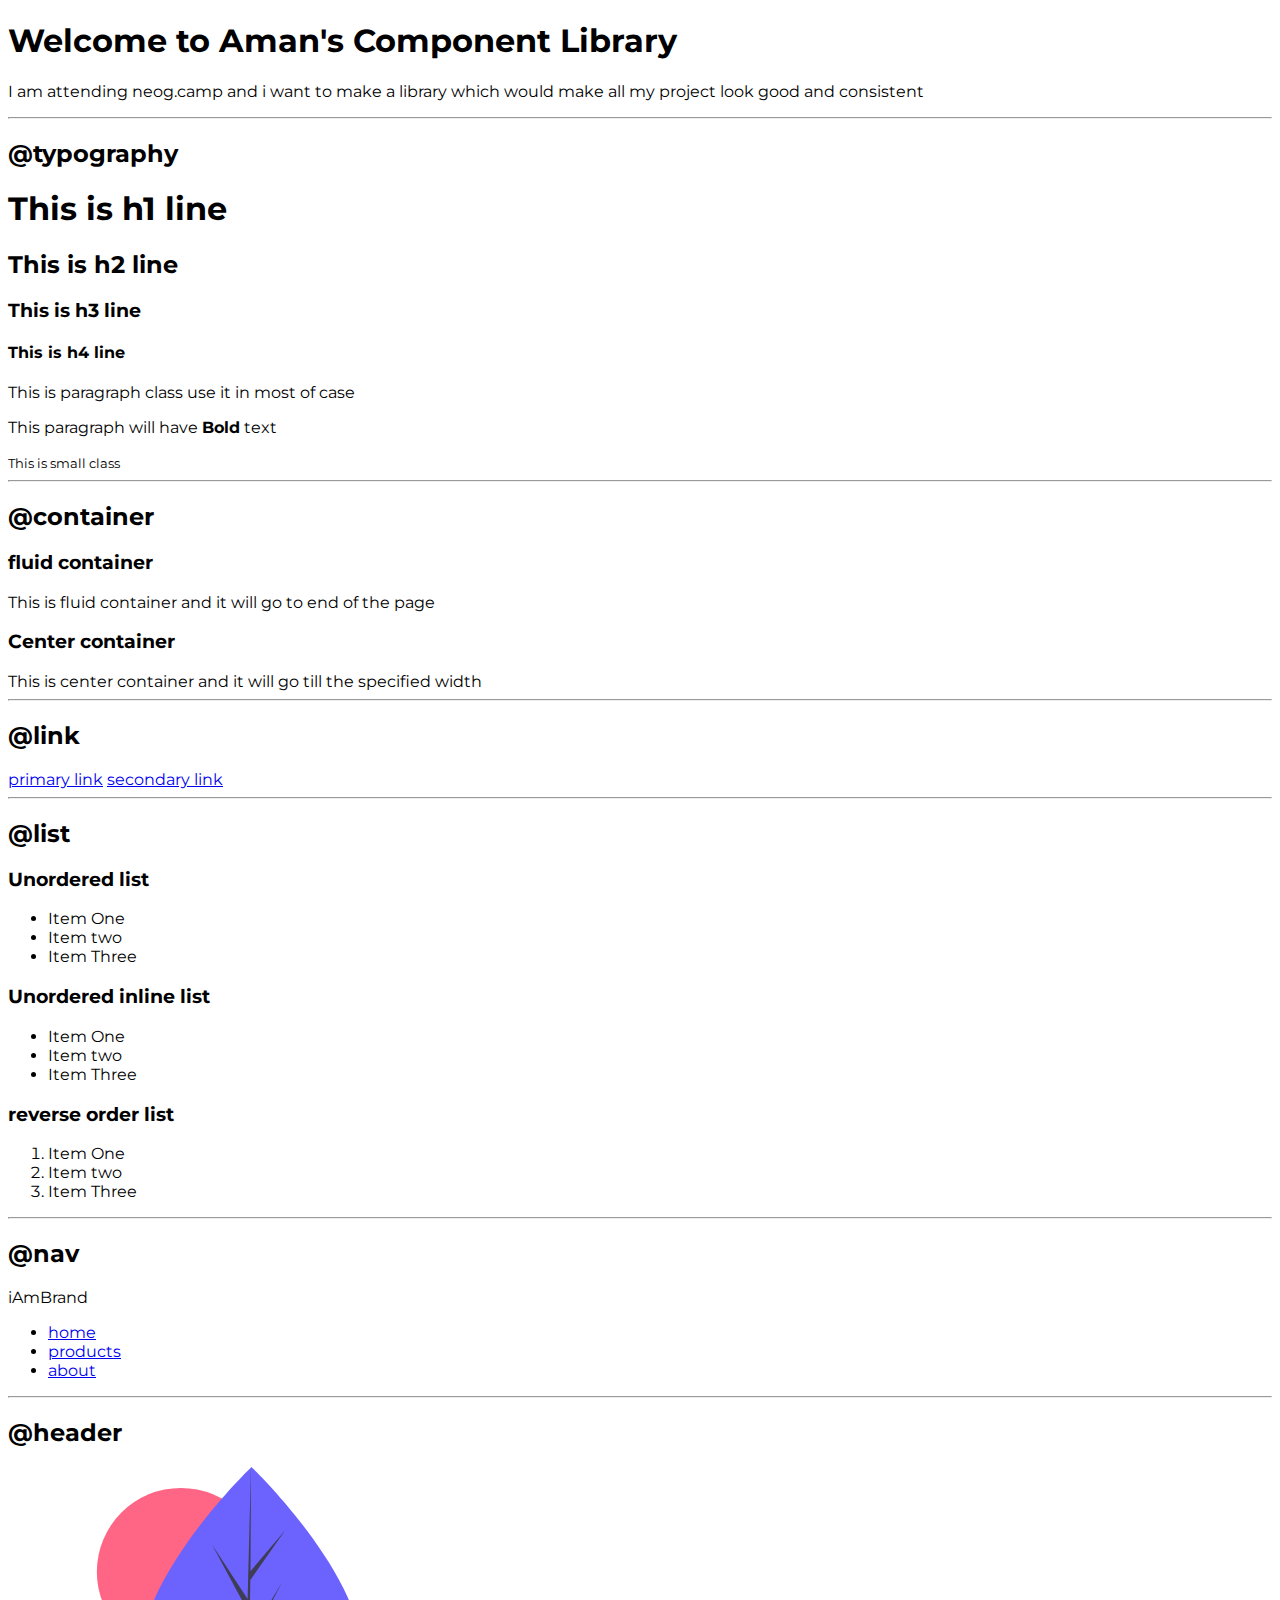
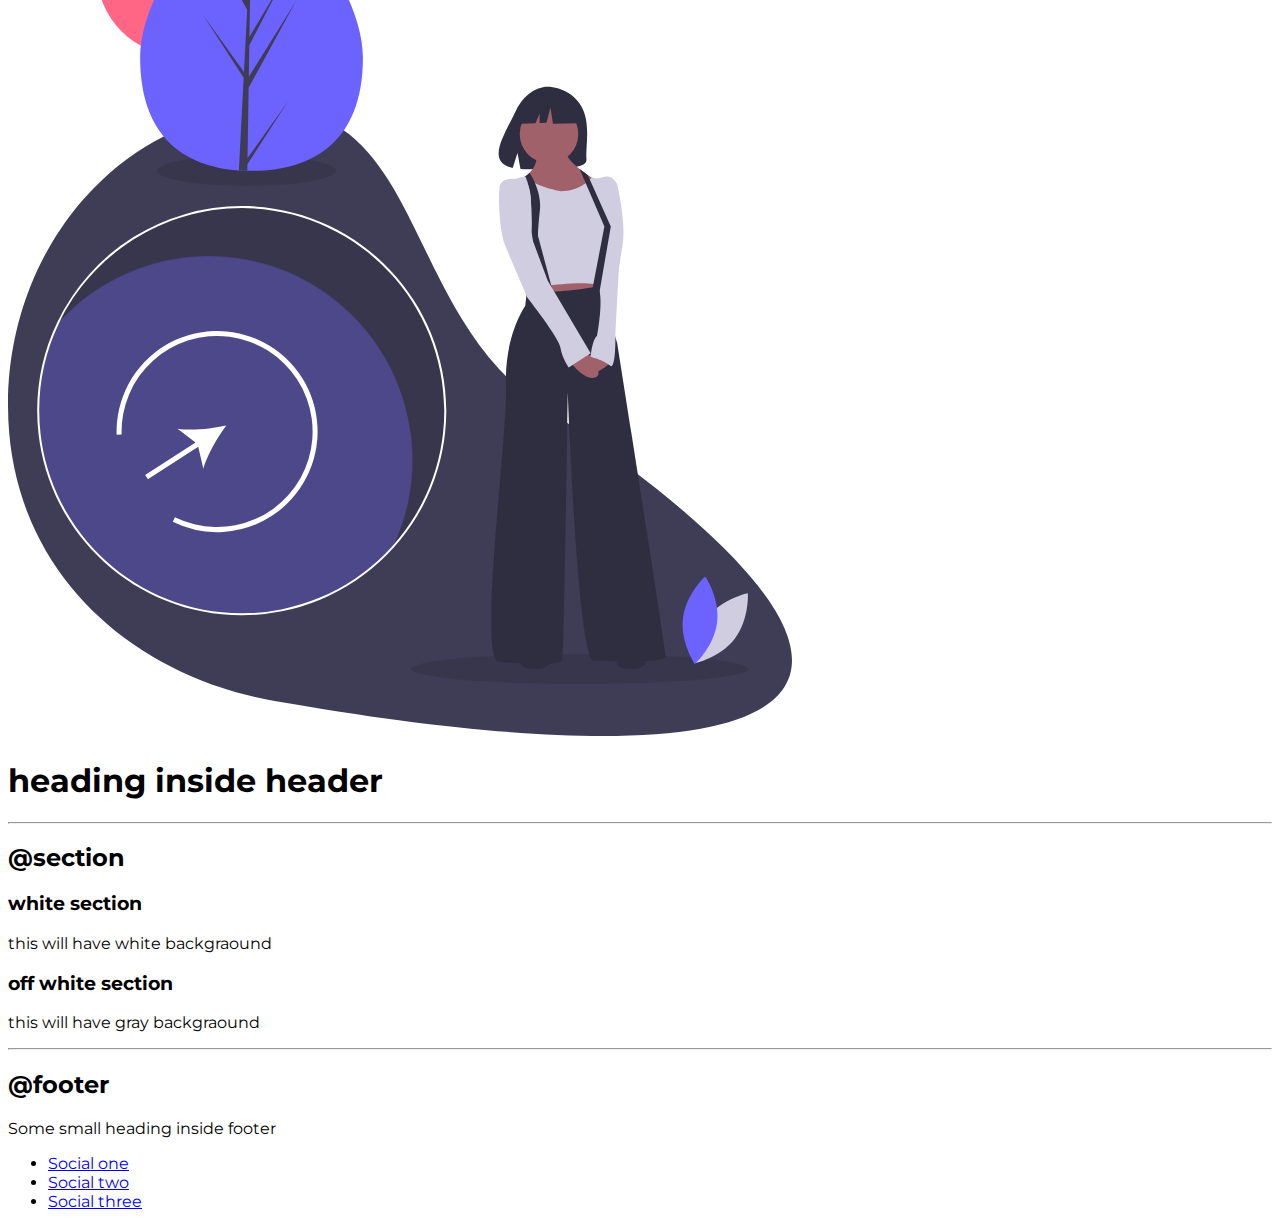
==== index.html @ be86d50c "create css" ====
<!DOCTYPE html>
<html lang="en">

<head>
    <meta charset="UTF-8">
    <meta http-equiv="X-UA-Compatible" content="IE=edge">
    <meta name="viewport" content="width=device-width, initial-scale=1.0">
    <title>Component Library</title>

    <link href="styles.css" rel="stylesheet"/>
</head>

<body>
    <h1>Welcome to Aman's Component Library</h1>
    <p>I am attending neog.camp and i want to make a library which would make all my project look good and consistent
    </p>
    <hr>

    <h2>@typography </h2>
    <h1>This is h1 line</h1>
    <h2>This is h2 line</h2>
    <h3>This is h3 line</h3>
    <h4>This is h4 line</h4>
    <p>This is paragraph class use it in most of case</p>
    <p>This paragraph will have <strong>Bold</strong> text</p>
    <small>This is small class</small>
    <hr>
    
    <h2>@container</h2>
    <h3>fluid container</h3>
    <div>This is fluid container and it will go to end of the page</div>

    <h3>Center container</h3>
    <div>This is center container and it will go till the specified width</div>
    <hr>
    
    <h2>@link</h2>
    <a href="https://google.com">primary link</a>
    <a href="/">secondary link</a>
    <hr>

    <h2>@list</h2>

    <h3>Unordered list</h3>
    <ul>
        <li>Item One</li>
        <li>Item two</li>
        <li>Item Three</li>
    </ul>

    <h3>Unordered inline list</h3>
    <ul>
        <li>Item One</li>
        <li>Item two</li>
        <li>Item Three</li>
    </ul>
    <h3>reverse order list</h3>
    <ol>
        <li>Item One</li>
        <li>Item two</li>
        <li>Item Three</li>
    </ol>
    <hr>

    <h2>@nav</h2>
    <nav>
        <div>iAmBrand</div>
        <ul>
            <li>
                <a href="/">home</a>
            </li>
            <li>
                <a href="/">products</a>
            </li>
            <li>
                <a href="/">about</a>
            </li>
        </ul>
    </nav>
    <hr>

    <h2>@header</h2>
    <header>
        <img src="image/hero.svg">
        <!-- use SVG image  -->
        <!-- we can download from unDraw/unsplash  -->
        <!-- for color choice use tailwind -->
        <h1>heading inside header</h1>
    </header>
    <hr>

    <h2>@section</h2>

    <section>
        <h3>white section</h3>
        <p> this will have white backgraound </p>
    </section>

    <section>
        <h3>off white section</h3>
        <p> this will have gray backgraound </p>
    </section>

    <hr>

    <h2>@footer</h2>

    <footer>
        <div>Some small heading inside footer</div>
        <ul>
            <li><a href="/">Social one</a></li>
            <li><a href="/">Social two</a></li>
            <li><a href="/">Social three</a></li>
        </ul>
    </footer>



</body>

</html>
---- styles.css ----
@import url('https://fonts.googleapis.com/css2?family=Montserrat:wght@400;700&display=swap');
body {
    font-family: 'Montserrat', sans-serif;
}
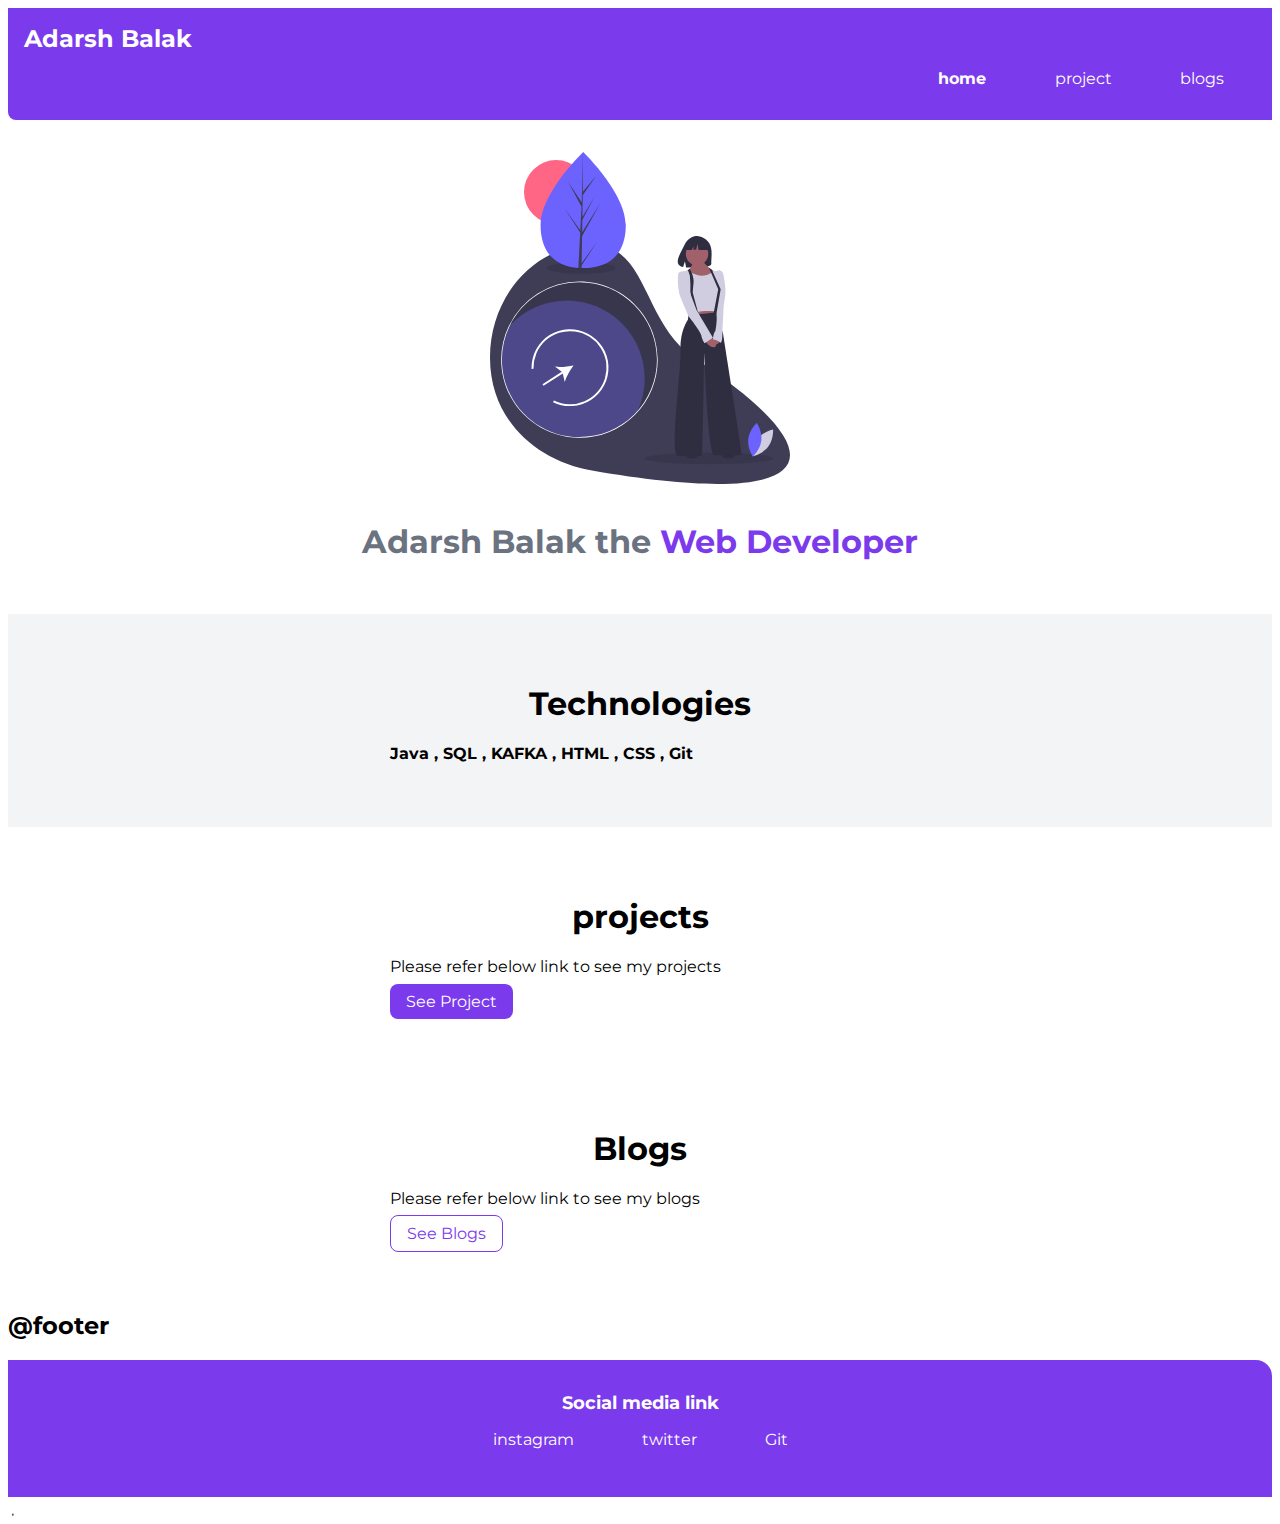
==== commit 6a9dfbca: "css" ====
--- a/index.html
+++ b/index.html
@@ -1,121 +1,73 @@
 <!DOCTYPE html>
 <html lang="en">
-
 <head>
     <meta charset="UTF-8">
     <meta http-equiv="X-UA-Compatible" content="IE=edge">
     <meta name="viewport" content="width=device-width, initial-scale=1.0">
-    <title>Component Library</title>
+    <title>Home | Adarsh balika</title>
 
-    <link href="styles.css" rel="stylesheet"/>
+    <link href="styles.css" rel="stylesheet" />
+
 </head>
-
 <body>
-    <h1>Welcome to Aman's Component Library</h1>
-    <p>I am attending neog.camp and i want to make a library which would make all my project look good and consistent
-    </p>
-    <hr>
-
-    <h2>@typography </h2>
-    <h1>This is h1 line</h1>
-    <h2>This is h2 line</h2>
-    <h3>This is h3 line</h3>
-    <h4>This is h4 line</h4>
-    <p>This is paragraph class use it in most of case</p>
-    <p>This paragraph will have <strong>Bold</strong> text</p>
-    <small>This is small class</small>
-    <hr>
-    
-    <h2>@container</h2>
-    <h3>fluid container</h3>
-    <div>This is fluid container and it will go to end of the page</div>
-
-    <h3>Center container</h3>
-    <div>This is center container and it will go till the specified width</div>
-    <hr>
-    
-    <h2>@link</h2>
-    <a href="https://google.com">primary link</a>
-    <a href="/">secondary link</a>
-    <hr>
-
-    <h2>@list</h2>
-
-    <h3>Unordered list</h3>
-    <ul>
-        <li>Item One</li>
-        <li>Item two</li>
-        <li>Item Three</li>
-    </ul>
-
-    <h3>Unordered inline list</h3>
-    <ul>
-        <li>Item One</li>
-        <li>Item two</li>
-        <li>Item Three</li>
-    </ul>
-    <h3>reverse order list</h3>
-    <ol>
-        <li>Item One</li>
-        <li>Item two</li>
-        <li>Item Three</li>
-    </ol>
-    <hr>
-
-    <h2>@nav</h2>
-    <nav>
-        <div>iAmBrand</div>
-        <ul>
-            <li>
-                <a href="/">home</a>
+    <nav class="navigation container">
+        <div class="nav-brand">Adarsh Balak</div>
+        <ul class="list-non-bullet">
+            <li class="list-item-inline link-active">
+                <a class="link" href="/index.html">home</a>
             </li>
-            <li>
-                <a href="/">products</a>
+            <li class="list-item-inline">
+                <a class="link" href="/project.html">project</a>
             </li>
-            <li>
-                <a href="/">about</a>
+            <li class="list-item-inline">
+                <a class="link" href="/blogs.html">blogs</a>
             </li>
         </ul>
     </nav>
-    <hr>
 
-    <h2>@header</h2>
-    <header>
-        <img src="image/hero.svg">
+    <header class="hero">
+        <img class="hero-img" src="image/hero.svg">
         <!-- use SVG image  -->
         <!-- we can download from unDraw/unsplash  -->
         <!-- for color choice use tailwind -->
-        <h1>heading inside header</h1>
+        <h1 class="hero-heading">Adarsh Balak the <span class="hero-heading-main">Web Developer</span></h1>
     </header>
-    <hr>
 
-    <h2>@section</h2>
+    <section class="section ow">
+        <div class="container container-center">
+        <h1>Technologies</h1>
+        <p><strong> Java  , SQL , KAFKA , HTML , CSS , Git </strong> </p>
 
-    <section>
-        <h3>white section</h3>
-        <p> this will have white backgraound </p>
+        </div>
     </section>
 
-    <section>
-        <h3>off white section</h3>
-        <p> this will have gray backgraound </p>
+
+    <section class="section">
+        <div class="container container-center">
+        <h1>projects</h1>
+        <p>Please refer below link to see my projects </p>
+        <a class="link link-primary" href="/project.html">See Project</a>
+
+        </div>
     </section>
 
-    <hr>
+    <section class="section">
+        <div class="container container-center">
+        <h1>Blogs</h1>
+        <p>Please refer below link to see my blogs </p>
+        <a class="link link-secondary" href="/project.html">See Blogs</a>
+        </div>
+    </section>
 
     <h2>@footer</h2>
-
-    <footer>
-        <div>Some small heading inside footer</div>
-        <ul>
-            <li><a href="/">Social one</a></li>
-            <li><a href="/">Social two</a></li>
-            <li><a href="/">Social three</a></li>
+    <footer class="footer">
+        <div class="footer-header">Social media link</div>
+        <ul class="social-link list-non-bullet">
+            <li class="list-item-inline"><a class="link" href="/">instagram</a></li>
+            <li class="list-item-inline"><a class="link" href="/">twitter</a></li>
+            <li class="list-item-inline"><a class="link" href="/">Git</a></li>
         </ul>
-    </footer>
-
-
+    </footer>̦
 
 </body>
-
 </html>--- a/styles.css
+++ b/styles.css
@@ -1,5 +1,136 @@
 @import url('https://fonts.googleapis.com/css2?family=Montserrat:wght@400;700&display=swap');
+
+:root{
+    --primary-color: #7C3AED;
+    --dark-gray-color: #6B7280;
+    --off-white-color: #F3F4F6;
+}
+
 body {
     font-family: 'Montserrat', sans-serif;
 }
- +hr{
+    margin: 2rem 0rem;
+}
+.container{
+    /* padding-left: 1rem;
+    padding-right: 1rem; */
+    padding: 1rem  0rem;
+}
+
+.container-center{
+    max-width: 500px;
+    margin: auto;
+}
+
+/* LINKS */
+.link{
+    text-decoration: none;
+    padding: 0.5rem 1rem;
+    margin-bottom: 1rem;
+}
+.link-primary{
+     background-color: var(--primary-color);
+     color: white;
+     border-radius: 0.5rem;
+     /* display: block; */
+
+}
+
+.link-secondary{
+    color: var(--primary-color);
+    border-radius: 0.5rem;
+    border: 1px solid var(--primary-color);
+}
+
+/* list */
+.list-non-bullet{
+    list-style: none;
+}
+
+.list-item-inline{
+    display: inline;
+    padding: 0rem 1rem;
+}
+
+/* navigation */
+
+.navigation{
+    background-color: var(--primary-color);
+    color: white;
+    padding: 1rem;
+    border-bottom-left-radius: 0.5rem;
+    
+    .link{
+        color: white;
+    }
+}
+.navigation ul{
+    text-align: right;
+}
+.navigation .nav-brand{
+    font-weight: bold;
+    font-size: x-large;
+}
+.navigation .link-active{
+    font-weight: bold;
+}
+
+/* header */
+
+.hero{
+    padding: 2rem ;
+}
+.hero .hero-img{
+    max-width: 300px;
+    display: block;
+    margin: auto;
+}
+
+.hero .hero-heading{
+    /* font-size: xx-large; */
+    /* margin: auto; */
+    text-align: center;
+    padding-top: 1rem;
+    color: var(--dark-gray-color);
+}
+.hero .hero-heading-main{
+    color: var(--primary-color);
+}
+
+/* section */
+
+section{
+    padding: 2rem 1rem;
+}
+
+section h2 , section h3 , section h1 {
+    text-align: center;
+    /* padding: 2rem 0rem; */
+}
+.ow{
+    background-color: var(--off-white-color);
+}
+
+/* footers */
+
+.footer{
+    background-color: var(--primary-color);
+    color: white;
+    text-align: center;
+    padding: 2rem;
+    border-top-right-radius: 1rem;
+}
+.footer .footer-header{
+    font-size: large;
+    font-weight: bold;
+}
+.footer .link{
+    color: white;
+}
+.footer ul{
+    padding-inline-start: 0px;
+}
+.line-below{
+    margin-bottom: 2rem;
+}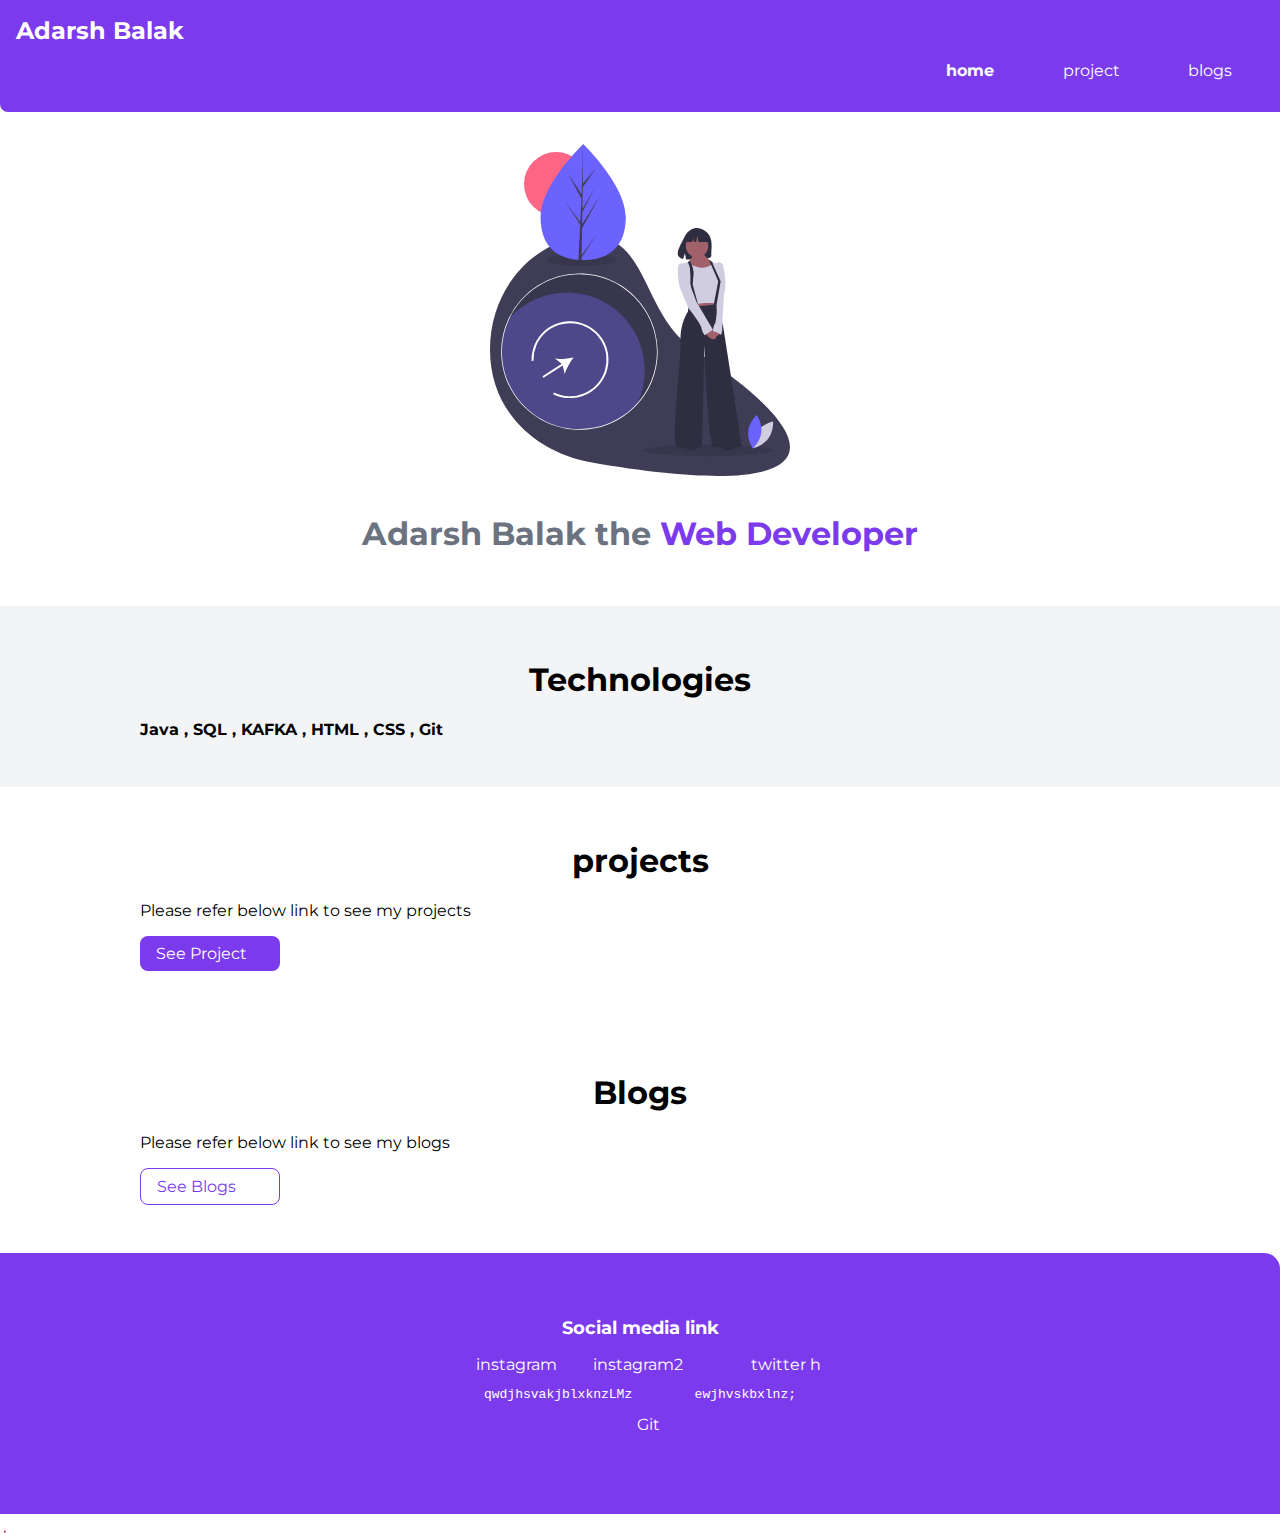
==== commit 0fc088fd: "changes for adding banana talk" ====
--- a/index.html
+++ b/index.html
@@ -1,5 +1,6 @@
 <!DOCTYPE html>
 <html lang="en">
+
 <head>
     <meta charset="UTF-8">
     <meta http-equiv="X-UA-Compatible" content="IE=edge">
@@ -7,8 +8,8 @@
     <title>Home | Adarsh balika</title>
 
     <link href="styles.css" rel="stylesheet" />
+</head>
 
-</head>
 <body>
     <nav class="navigation container">
         <div class="nav-brand">Adarsh Balak</div>
@@ -35,8 +36,8 @@
 
     <section class="section ow">
         <div class="container container-center">
-        <h1>Technologies</h1>
-        <p><strong> Java  , SQL , KAFKA , HTML , CSS , Git </strong> </p>
+            <h1>Technologies</h1>
+            <p><strong> Java , SQL , KAFKA , HTML , CSS , Git </strong> </p>
 
         </div>
     </section>
@@ -44,30 +45,37 @@
 
     <section class="section">
         <div class="container container-center">
-        <h1>projects</h1>
-        <p>Please refer below link to see my projects </p>
-        <a class="link link-primary" href="/project.html">See Project</a>
+            <h1>projects</h1>
+            <p>Please refer below link to see my projects </p>
+            <a class="link link-primary" href="/project.html">See Project</a>
 
         </div>
     </section>
 
     <section class="section">
         <div class="container container-center">
-        <h1>Blogs</h1>
-        <p>Please refer below link to see my blogs </p>
-        <a class="link link-secondary" href="/project.html">See Blogs</a>
+            <h1>Blogs</h1>
+            <p>Please refer below link to see my blogs </p>
+            <a class="link link-secondary" href="/project.html">See Blogs</a>
         </div>
     </section>
 
-    <h2>@footer</h2>
-    <footer class="footer">
+    <footer class="footer" id="footerid">
         <div class="footer-header">Social media link</div>
         <ul class="social-link list-non-bullet">
-            <li class="list-item-inline"><a class="link" href="/">instagram</a></li>
-            <li class="list-item-inline"><a class="link" href="/">twitter</a></li>
+            <li class="list-item-inline">
+                <a class="link" href="/">instagram</a>
+                <a class="link" href="/">instagram2</a>
+
+            </li>
+            <li class="list-item-inline">
+                <a class="link" href="/">twitter h</a>
+                <pre>qwdjhsvakjblxknzLMz        ewjhvskbxlnz;</pre>
+            </li>
             <li class="list-item-inline"><a class="link" href="/">Git</a></li>
         </ul>
     </footer>̦
+    <!-- <script src="app.js" type="text/javascript"></script> -->
+</body>
 
-</body>
 </html>--- a/styles.css
+++ b/styles.css
@@ -8,6 +8,7 @@
 
 body {
     font-family: 'Montserrat', sans-serif;
+    margin: 0px;
 }
 hr{
     margin: 2rem 0rem;
@@ -15,17 +16,18 @@
 .container{
     /* padding-left: 1rem;
     padding-right: 1rem; */
-    padding: 1rem  0rem;
+    padding: 0rem  1rem;
 }
 
 .container-center{
-    max-width: 500px;
+    max-width: 1000px;
     margin: auto;
 }
 
 /* LINKS */
 .link{
     text-decoration: none;
+    box-sizing: border-box;
     padding: 0.5rem 1rem;
     margin-bottom: 1rem;
 }
@@ -33,7 +35,9 @@
      background-color: var(--primary-color);
      color: white;
      border-radius: 0.5rem;
-     /* display: block; */
+     display: block;
+     max-width: 140px;
+     margin: 1rem 1rem 1rem 0rem;
 
 }
 
@@ -41,6 +45,9 @@
     color: var(--primary-color);
     border-radius: 0.5rem;
     border: 1px solid var(--primary-color);
+    display: block;
+    max-width: 140px;
+    margin: 1rem 1rem 1rem 0rem;
 }
 
 /* list */
@@ -87,14 +94,14 @@
     margin: auto;
 }
 
-.hero .hero-heading{
+.hero .hero-heading {
     /* font-size: xx-large; */
     /* margin: auto; */
     text-align: center;
     padding-top: 1rem;
     color: var(--dark-gray-color);
 }
-.hero .hero-heading-main{
+.hero .hero-heading-main , .heading-inverted{
     color: var(--primary-color);
 }
 
@@ -118,7 +125,7 @@
     background-color: var(--primary-color);
     color: white;
     text-align: center;
-    padding: 2rem;
+    padding: 4rem 1em;
     border-top-right-radius: 1rem;
 }
 .footer .footer-header{
@@ -133,4 +140,13 @@
 }
 .line-below{
     margin-bottom: 2rem;
-}+}
+/** projects **/
+.showcase-list {
+    padding: 2rem;
+}
+
+/** blogs **/
+.showcase-blog {
+    padding-bottom: 6rem;
+}
